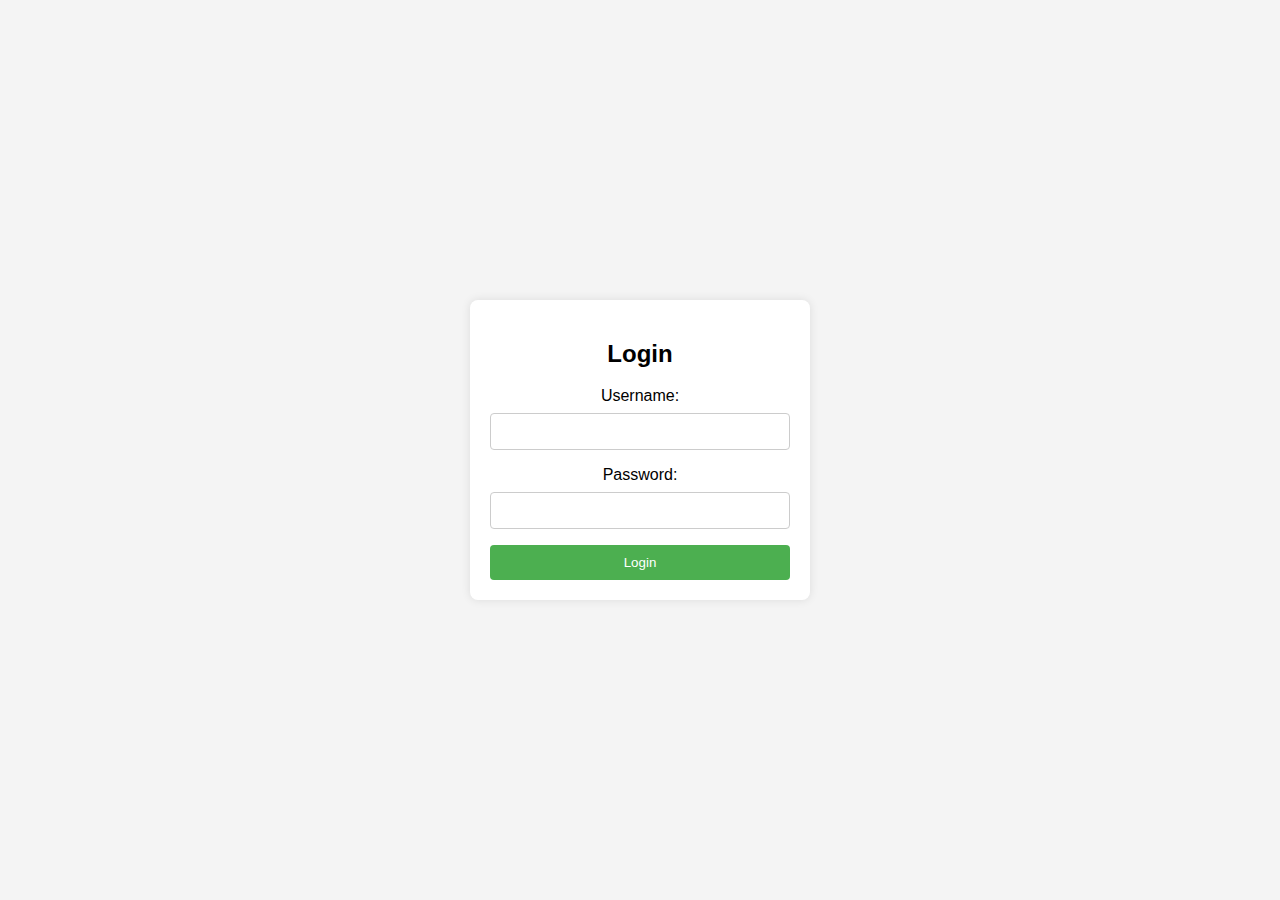
==== index.html @ cee1b749 "projekti" ====
<!DOCTYPE html>
<html lang="en">
<head>
    <meta charset="UTF-8">
    <meta name="viewport" content="width=device-width, initial-scale=1.0">
    <title>Login Form</title>
    <link rel="stylesheet" href="style.css">
</head>
<body>

<div class="login-container">
    <form action="login.php" method="POST">
        <h2>Login</h2>
        <label for="emri">Username:</label>
        <input type="text" id="emri" name="emri" required>

        <label for="password">Password:</label>
        <input type="password" id="password" name="password" required>

        <button type="submit">Login</button>
    </form>
</div>

</body>
</html>
---- style.css ----
body {
    font-family: Arial, sans-serif;
    background-color: #f4f4f4;
    margin: 0;
    padding: 0;
    display: flex;
    align-items: center;
    justify-content: center;
    height: 100vh;
}

.login-container {
    background-color: #fff;
    border-radius: 8px;
    box-shadow: 0 0 10px rgba(0, 0, 0, 0.1);
    padding: 20px;
    width: 300px;
    text-align: center;
}

form {
    display: flex;
    flex-direction: column;
}

label {
    margin-bottom: 8px;
}

input {
    padding: 10px;
    margin-bottom: 16px;
    border: 1px solid #ccc;
    border-radius: 4px;
}

button {
    background-color: #4caf50;
    color: #fff;
    padding: 10px;
    border: none;
    border-radius: 4px;
    cursor: pointer;
}

button:hover {
    background-color: #45a049;
}
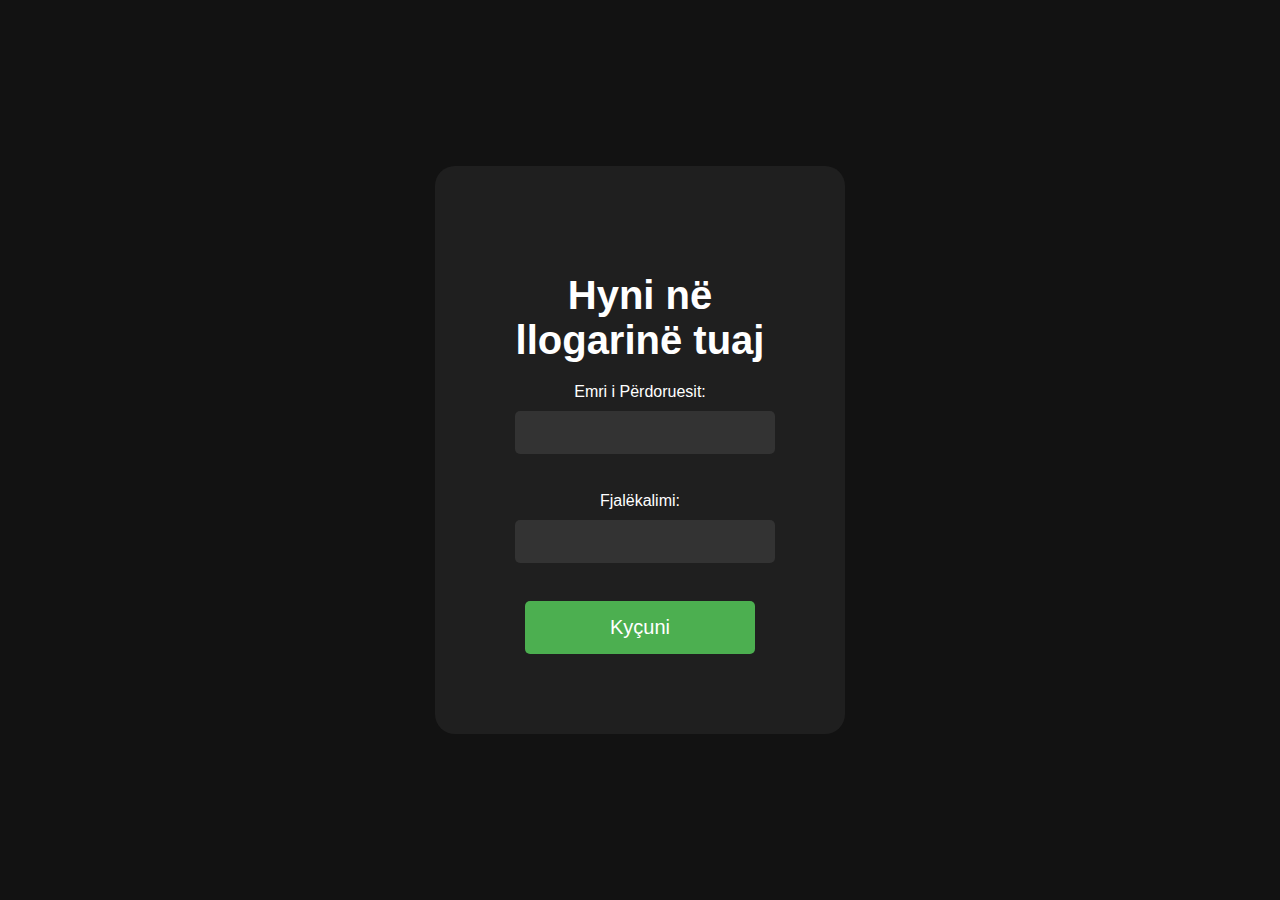
==== commit d6aa45d8: "Add files via upload" ====
--- a/index.html
+++ b/index.html
@@ -1,25 +1,79 @@
 <!DOCTYPE html>
 <html lang="en">
+
 <head>
     <meta charset="UTF-8">
     <meta name="viewport" content="width=device-width, initial-scale=1.0">
-    <title>Login Form</title>
-    <link rel="stylesheet" href="style.css">
+    <title>Login Page</title>
+    <style>
+        body {
+            font-family: Arial, sans-serif;
+            background-color: #121212;
+            color: #ffffff;
+            margin: 0;
+            display: flex;
+            justify-content: center;
+            align-items: center;
+            height: 100vh;
+        }
+
+        .login-container {
+            background-color: #1f1f1f;
+            padding: 80px;
+            border-radius: 20px;
+            width: 250px;
+            text-align: center;
+        }
+
+        h1 {font-size: 40px;
+            margin-bottom: 20px;
+        }
+
+        label {
+            display: block;
+            margin-bottom: 10px;
+        }
+
+        input[type="text"],
+        input[type="password"] {
+            width: calc(100% - 10px);
+            padding: 10px;
+            margin-bottom: 20px;
+            background-color: #333;
+            border: none;
+            border-radius: 5px;
+            color: #ffffff;
+            font-size: 20px;
+        }
+
+        input[type="submit"] {
+            width: calc(100% - 20px);
+            background-color: #4caf50;
+            color: #ffffff;
+            border: none;
+            padding: 15px 10px;
+            border-radius: 5px;
+            cursor: pointer;
+            font-size: 20px;
+        }
+
+        input[type="submit"]:hover {
+            background-color: #45a049;
+        }
+    </style>
 </head>
+
 <body>
+    <div class="login-container">
+        <h1>Hyni në llogarinë tuaj</h1>
+        <form action="login.php" method="post">
+            <label for="username">Emri i Përdoruesit:</label>
+            <input type="text" id="username" name="username" required><br><br>
+            <label for="password">Fjalëkalimi:</label>
+            <input type="password" id="password" name="password" required><br><br>
+            <input type="submit" value="Kyçuni">
+        </form>
+    </div>
+</body>
 
-<div class="login-container">
-    <form action="login.php" method="POST">
-        <h2>Login</h2>
-        <label for="emri">Username:</label>
-        <input type="text" id="emri" name="emri" required>
-
-        <label for="password">Password:</label>
-        <input type="password" id="password" name="password" required>
-
-        <button type="submit">Login</button>
-    </form>
-</div>
-
-</body>
 </html>
